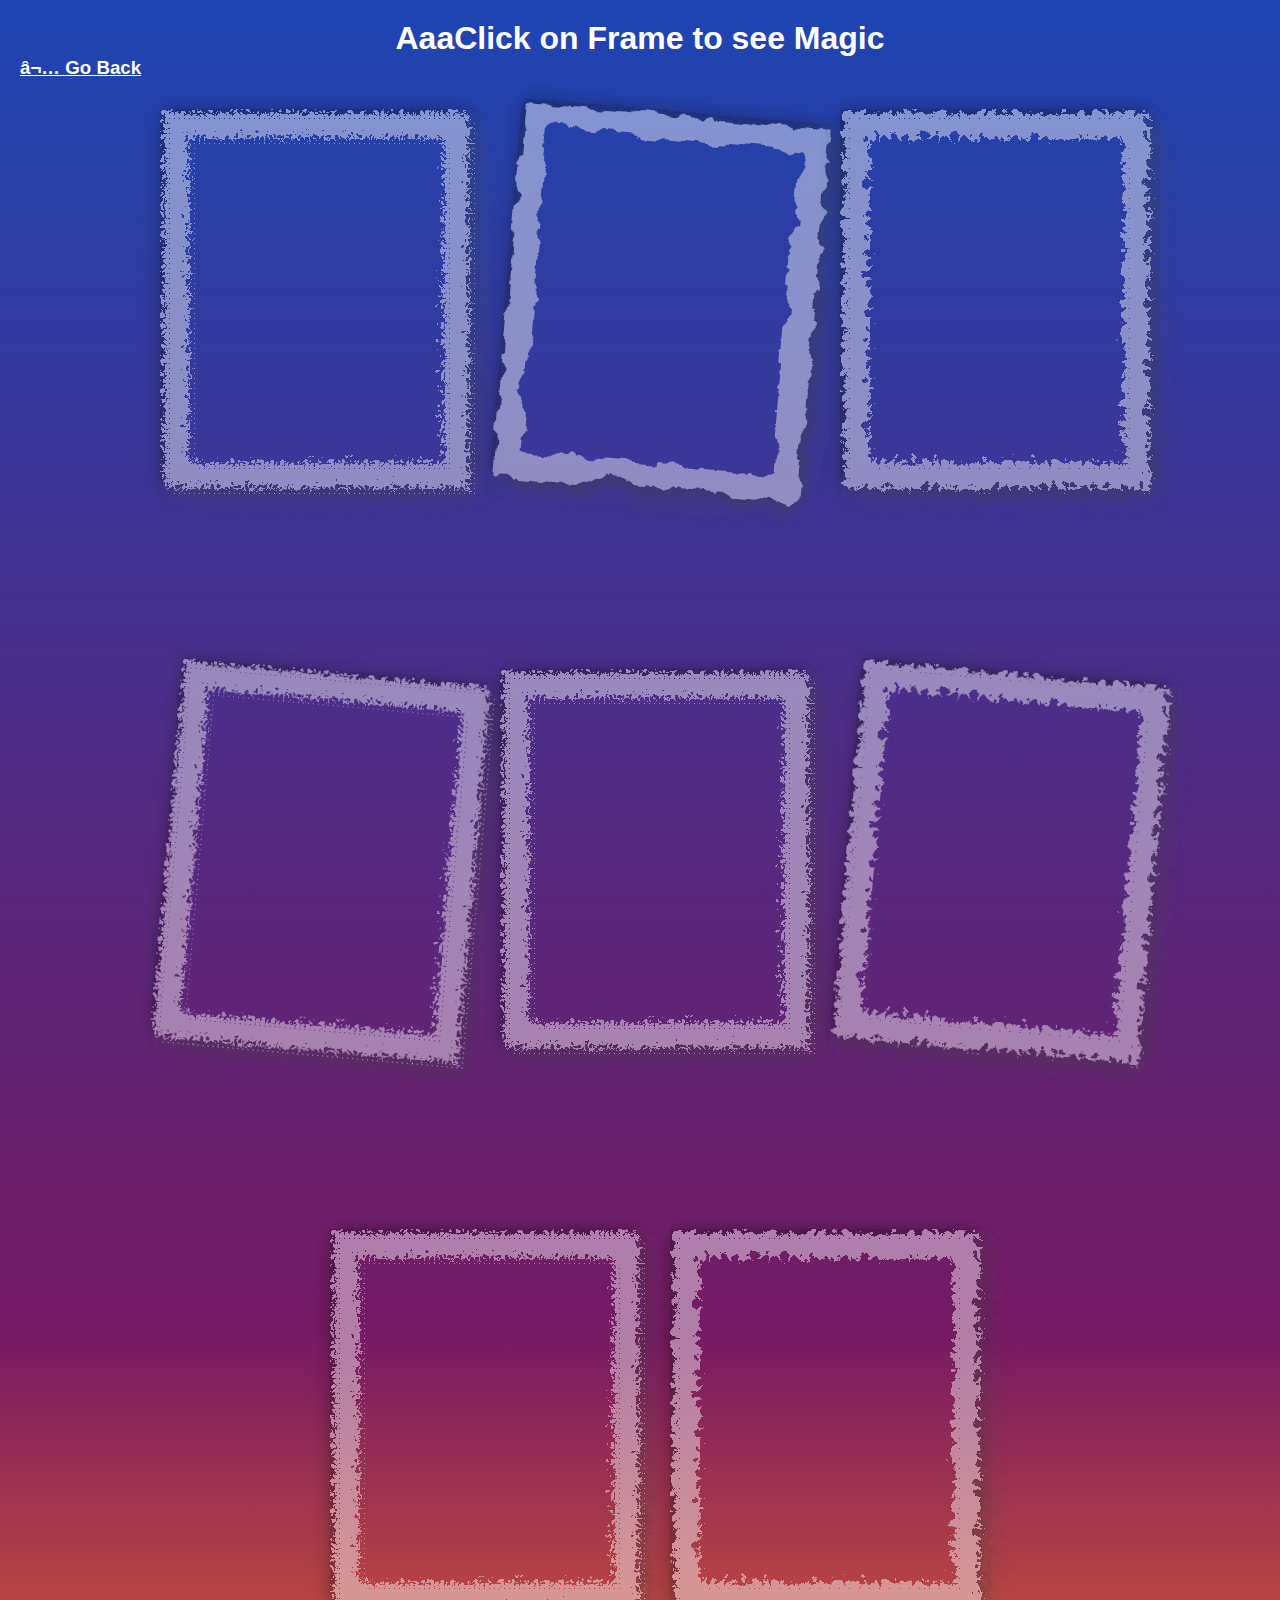
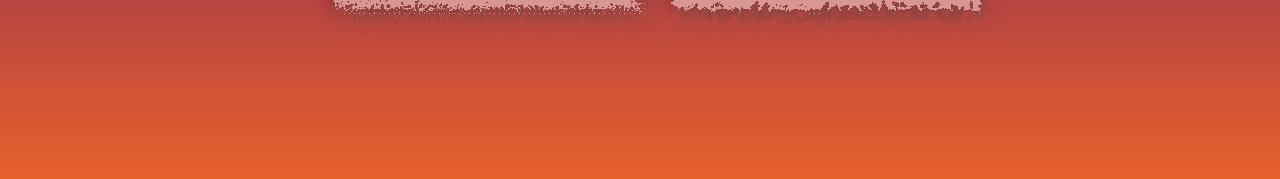
==== gallery.html @ 553fc7cd "Update gallery.html" ====
<!DOCTYPE html>
<html lang="en">
  <head>
    <meta charset="UTF-11" />
    <meta name="viewport" content="width=device-width, initial-scale=1.0" />
    <title>Gallery</title>
    <link rel="stylesheet" href="css/gallery.css" />
  </head>
  <body>
    <div class="text">
        <h1>AaaClick on Frame to see Magic </h1>
        <h3><a href="index.html"> ⬅ Go Back </a> </h3>
    </div>
    <div class="container">
        <!--card 1-->
      <div class="card">
        <div class="image image1"></div>
        <div class="info">
          <img class="ribbon" src="https://i.postimg.cc/vBjqRT8S/20240104-105436.jpg" alt="" >
        </div>
      </div>
      <!--card 2-->
      <div class="card">
        <div class="image image1"></div>
        <div class="info">
          <img class="ribbon" src="https://i.postimg.cc/rwJfVQF4/IMG-20231122-WA0005.jpg" alt="" >
        </div>
      </div>
      <!--card 3-->
      <div class="card">
        <div class="image image1"></div>
        <div class="info">
          <img  class="ribbon" src="https://i.postimg.cc/0Q6nCvGG/IMG-20231111-WA0010.jpg" alt="">
        </div>
      </div> 
      <!--card 4-->
      <div class="card">
        <div class="image image1"></div>
        <div class="info">
          <img class="ribbon" src="https://i.postimg.cc/26vv6SFt/IMG-20231202-WA0004.jpg" alt="">
        </div>
      </div>
      <!--card 5-->
      <div class="card">
        <div class="image image1"></div>
        <div class="info">
          <img class="ribbon" src="https://i.postimg.cc/LXdYrMK3/IMG-20231202-WA0007.jpg" alt="">
        </div>
      </div>
      <!--card 6-->
      <div class="card">
        <div class="image image1"></div>
        <div class="info">
          <img  class="ribbon" src="https://i.postimg.cc/9QrD0fcB/IMG-20231105-WA0005.jpg" alt="">
        </div>
      </div>
      <!--card 7-->
      <div class="card">
        <div class="image image1"></div>
        <div class="info">
          <img class="ribbon" src="https://i.postimg.cc/tJqTjqrW/IMG-20231018-WA0014.jpg" alt="">
        </div>
      </div>
      <!--card 8-->
      <div class="card">
        <div class="image image1"></div>
        <div class="info">
          <img class="ribbon" src="https://i.postimg.cc/XYMRGHbD/IMG-20231015-WA0001.jpg" alt="">
        </div>
      </div> 
      <!--card 9--

     <!-- <div class="card">
        <div class="image image2">

        </div>
      </div>
      <div class="card">
        <div class="image image3">
            <div class="info">
        </div>

      </div>
    </div>-->
    <svg>
      <filter id="wavy1">
        <feturbulence
          x="0"
          y="0"
          baseFrequency="0.2"
          numOctaves="5"
          seed="1"
        ></feturbulence>
        <feDisplacementMap in="SourceGraphic" scale="20" />
      </filter>
    </svg>
    <svg>
      <filter id="wavy2">
        <feturbulence
          x="0"
          y="0"
          baseFrequency="0.02"
          numOctaves="5"
          seed="1"
        ></feturbulence>
        <feDisplacementMap in="SourceGraphic" scale="20" />
      </filter>
    </svg>
    <svg>
      <filter id="wavy3">
        <feturbulence
          x="0"
          y="0"
          baseFrequency="0.1"
          numOctaves="5"
          seed="1"
        ></feturbulence>
        <feDisplacementMap in="SourceGraphic" scale="20" />
      </filter>
    </svg>
  </body>
</html>
---- css/gallery.css ----
* {
  box-sizing: border-box;
  margin: 0;
  padding: 0;
}

body {
  font-family: Verdana, Geneva, Tahoma, sans-serif;

  justify-content: center;
  align-items: center;
  min-height: 100vh;
  background: linear-gradient(to bottom, #1d45b3 0%, #761a63 75%, #e6612c 100%);
  padding: 20px;
}
.text h1,
h3 a {
  text-align: center;
  color: #ffffff;
}
.container {
  display: flex;
  justify-content: center;
  align-items: center;
  flex-wrap: wrap;
}

.container .card {
  position: relative;
  width: 280px;
  height: 500px;
  margin: 30px;
}

.container .card:nth-of-type(2) {
  transform: rotate(5deg);
}
.container .card:nth-of-type(4) {
  transform: rotate(5deg);
}
.container .card:nth-of-type(6) {
  transform: rotate(5deg);
}
.container .card .image {
  position: relative;
  width: 100%;
  height: 100%;
  background-size: cover;
  transform: translate(10px, 10px);
}

.container .card:before {
  content: "";
  position: absolute;
  top: 0;
  left: 0;
  width: 255px;
  height: 325px;
  border: 25px solid #ffffff6f;
  z-index: 1;
  background: linear-gradient(145deg, #991515, #e6e6e6);
  box-shadow: 7px 7px 21px #4b494971, -7px -7px 21px #00000062;
  background: transparent;
}

.container .card:nth-of-type(1)::before {
  filter: url(#wavy1);
}

.container .card:nth-of-type(2)::before {
  filter: url(#wavy2);
}

.container .card:nth-of-type(3)::before {
  filter: url(#wavy3);
}
.container .card:nth-of-type(4)::before {
  filter: url(#wavy1);
}

.container .card:nth-of-type(5)::before {
  filter: url(#wavy1);
}
.container .card:nth-of-type(6)::before {
  filter: url(#wavy3);
}

.container .card:nth-of-type(7)::before {
  filter: url(#wavy1);
}
.container .card:nth-of-type(8)::before {
  filter: url(#wavy3);
}
.container .card:nth-of-type(9)::before {
  filter: url(#wavy1);
}
.container .card:nth-of-type(10)::before {
  filter: url(#wavy3);
}
.container .card:nth-of-type(11)::before {
  filter: url(#wavy3);
}

.image1 {
  background-image: url("https://res.cloudinary.com/dswp5qfpm/image/upload/v1597476074/animal/rabbit_vq9gli.jpg");
}

.image2 {
  background-image: url("https://res.cloudinary.com/dswp5qfpm/image/upload/v1597476033/animal/cat_hfwcwm.jpg");
}

.image3 {
  background-image: url("https://res.cloudinary.com/dswp5qfpm/image/upload/v1597476068/animal/parrot_rjd1vq.jpg");
}

svg {
  width: 0;
  height: 0;
}
span {
  color: rgb(173, 249, 229);
  font-weight: 700;
}

.abc {
  top: -50px;
}

.container .card .info {
  position: absolute;
  top: 0;
  left: 0;
  width: 100%;
  height: 100%;
  padding: 50px 30px 30px 30px;
  transform: translate(10px, 10px);
  text-align: center;
  background-color: transparent;
  color: #fff;
  line-height: 1.4;
  font-size: 20px;
  opacity: 0;
  transition-duration: 1s;
}

.container .card:hover .info {
  opacity: 1;
}
img {
  top: -150px;
  width: 100%;
  box-shadow: 0 0 13px 20px solid black;
}

.ribbon {
   position: relative;
   top: -20px;
}
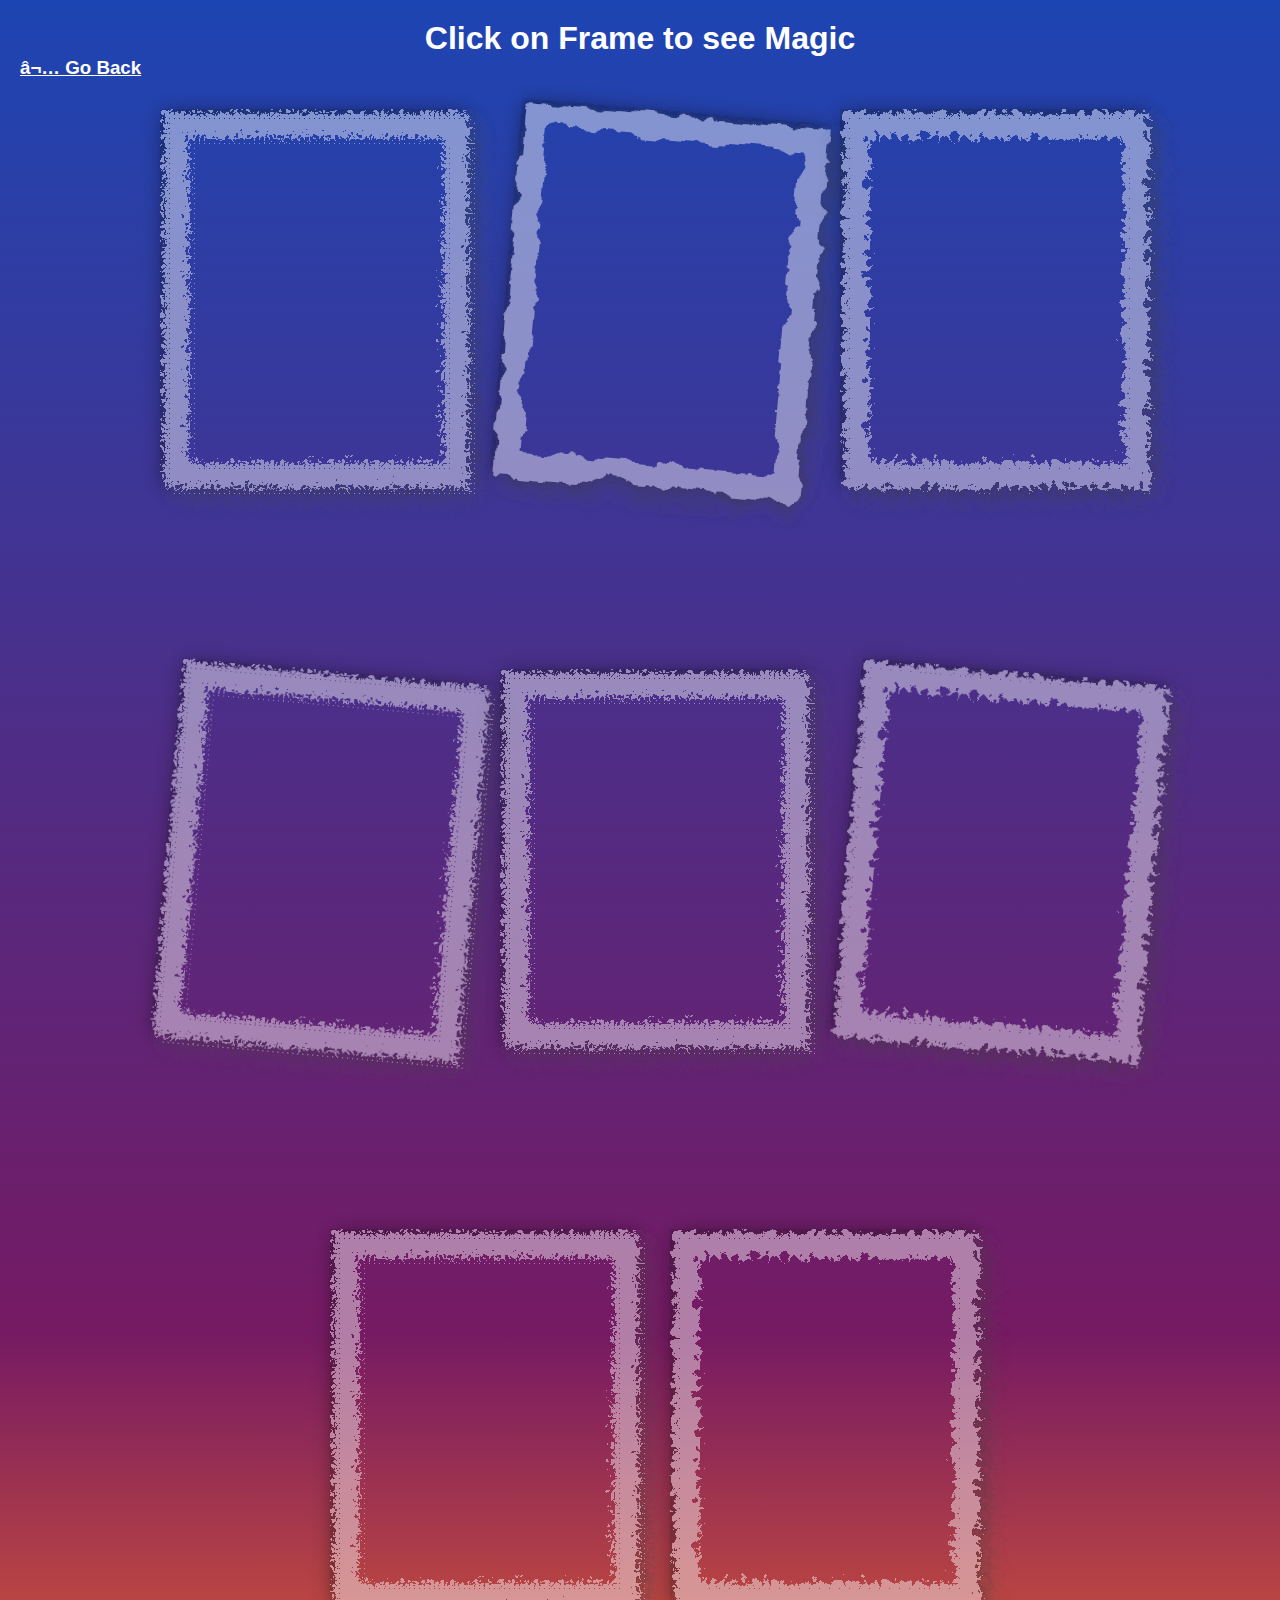
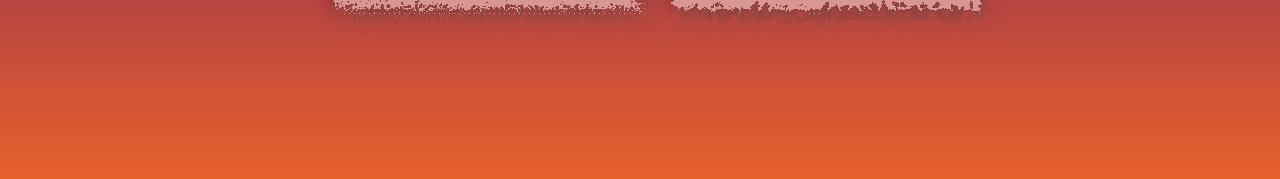
==== commit 5a87bf5e: "Update gallery.html" ====
--- a/gallery.html
+++ b/gallery.html
@@ -8,7 +8,7 @@
   </head>
   <body>
     <div class="text">
-        <h1>AaaClick on Frame to see Magic </h1>
+        <h1>Click on Frame to see Magic </h1>
         <h3><a href="index.html"> ⬅ Go Back </a> </h3>
     </div>
     <div class="container">
@@ -17,6 +17,8 @@
         <div class="image image1"></div>
         <div class="info">
           <img class="ribbon" src="https://i.postimg.cc/vBjqRT8S/20240104-105436.jpg" alt="" >
+          </br>
+          Believe it or not It's my favourite feeling 💕
         </div>
       </div>
       <!--card 2-->
@@ -24,6 +26,8 @@
         <div class="image image1"></div>
         <div class="info">
           <img class="ribbon" src="https://i.postimg.cc/rwJfVQF4/IMG-20231122-WA0005.jpg" alt="" >
+          </br>
+          Thanks for wearing pink for me 😘
         </div>
       </div>
       <!--card 3-->
@@ -31,6 +35,8 @@
         <div class="image image1"></div>
         <div class="info">
           <img  class="ribbon" src="https://i.postimg.cc/0Q6nCvGG/IMG-20231111-WA0010.jpg" alt="">
+          </br>
+          Cutee
         </div>
       </div> 
       <!--card 4-->
@@ -52,6 +58,8 @@
         <div class="image image1"></div>
         <div class="info">
           <img  class="ribbon" src="https://i.postimg.cc/9QrD0fcB/IMG-20231105-WA0005.jpg" alt="">
+          </br>
+          Perfect Hair 
         </div>
       </div>
       <!--card 7-->
@@ -59,6 +67,8 @@
         <div class="image image1"></div>
         <div class="info">
           <img class="ribbon" src="https://i.postimg.cc/tJqTjqrW/IMG-20231018-WA0014.jpg" alt="">
+          </br>
+          Chinna Nazia
         </div>
       </div>
       <!--card 8-->
@@ -66,6 +76,8 @@
         <div class="image image1"></div>
         <div class="info">
           <img class="ribbon" src="https://i.postimg.cc/XYMRGHbD/IMG-20231015-WA0001.jpg" alt="">
+          </br>
+          Crazy Nazia
         </div>
       </div> 
       <!--card 9--
